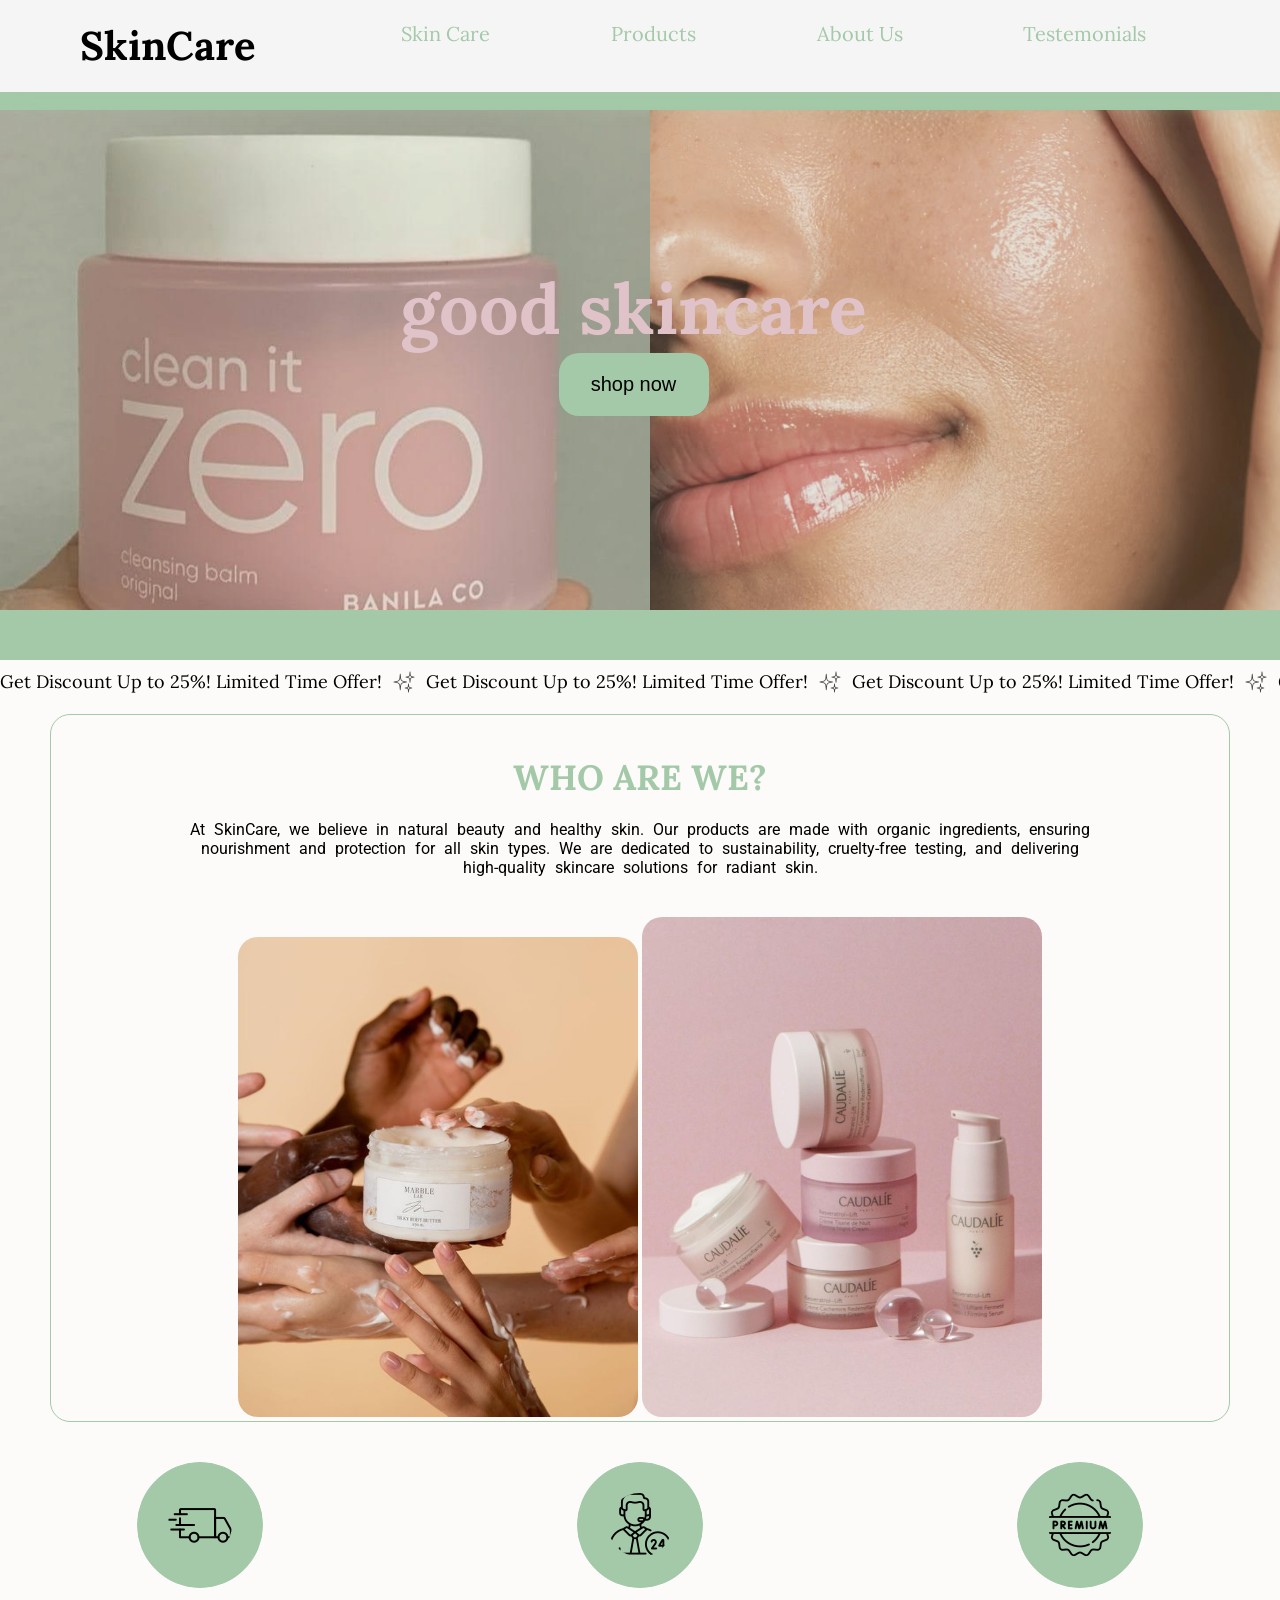
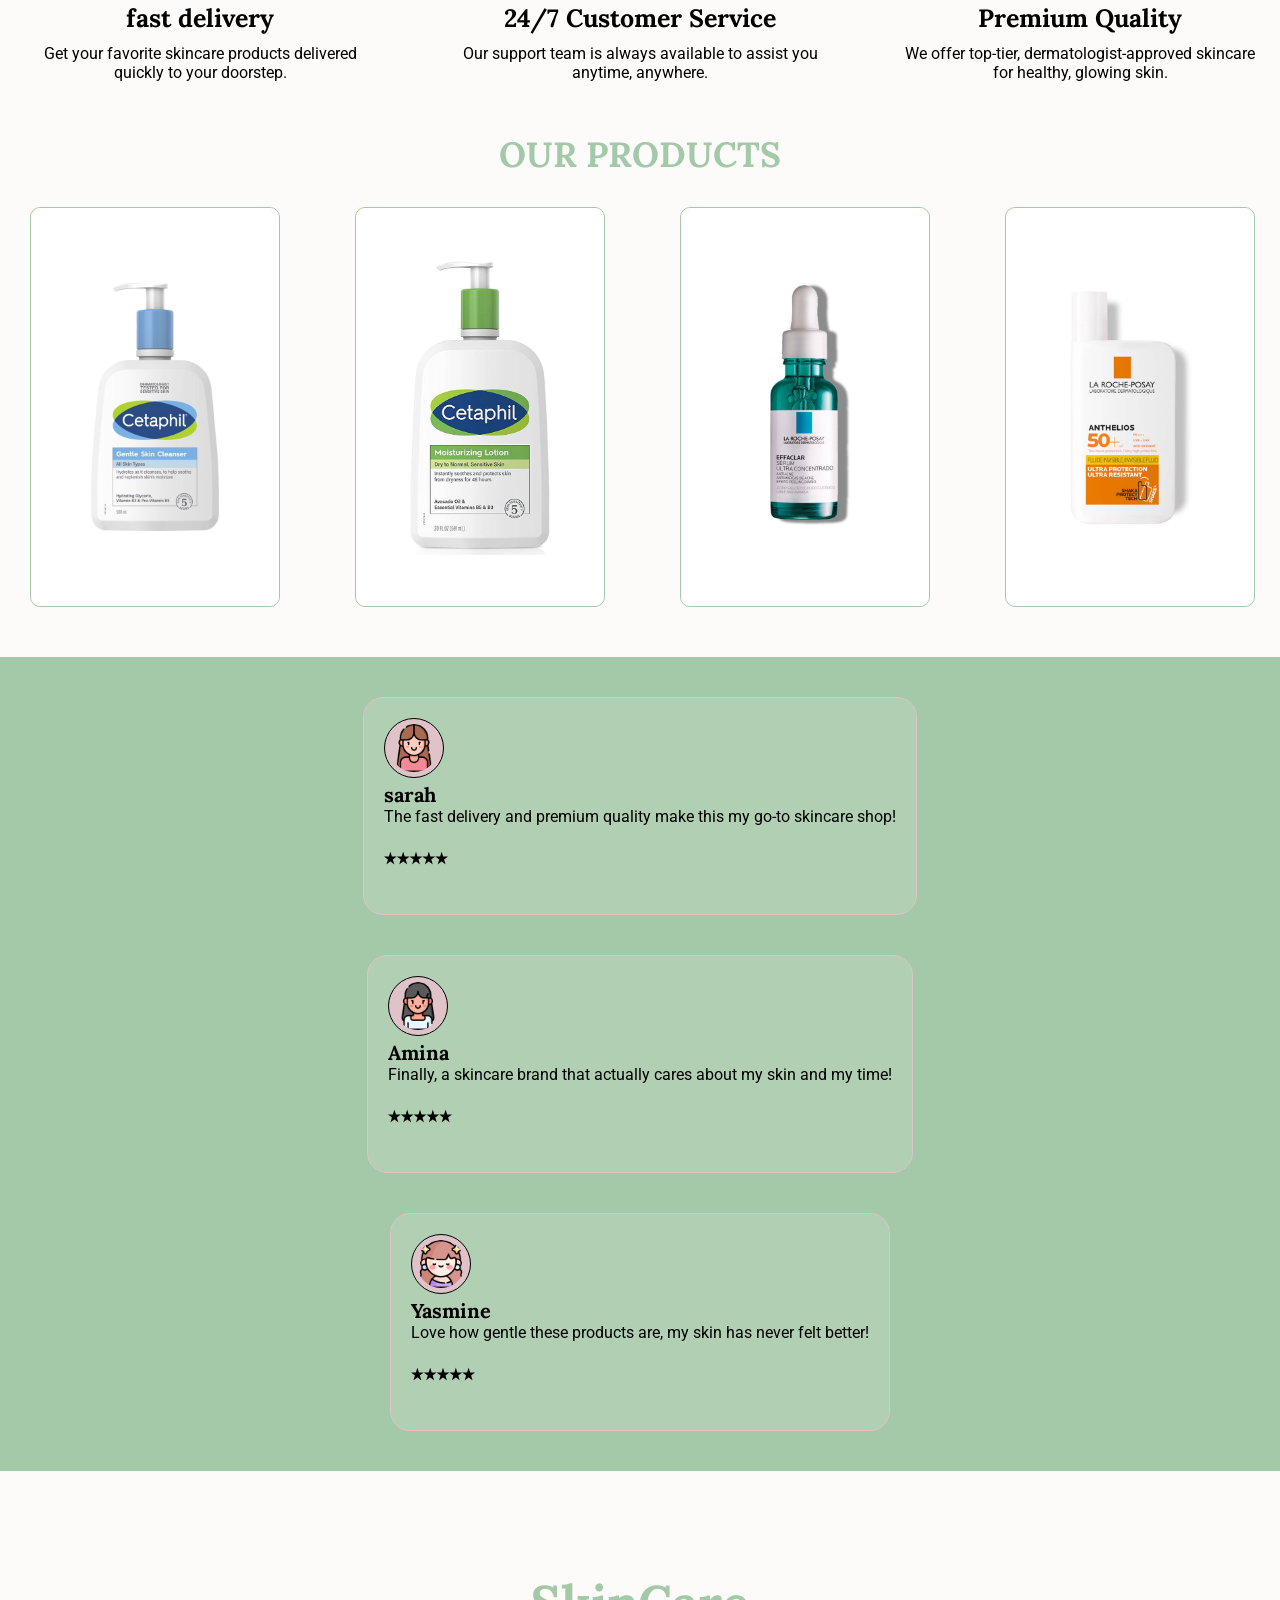
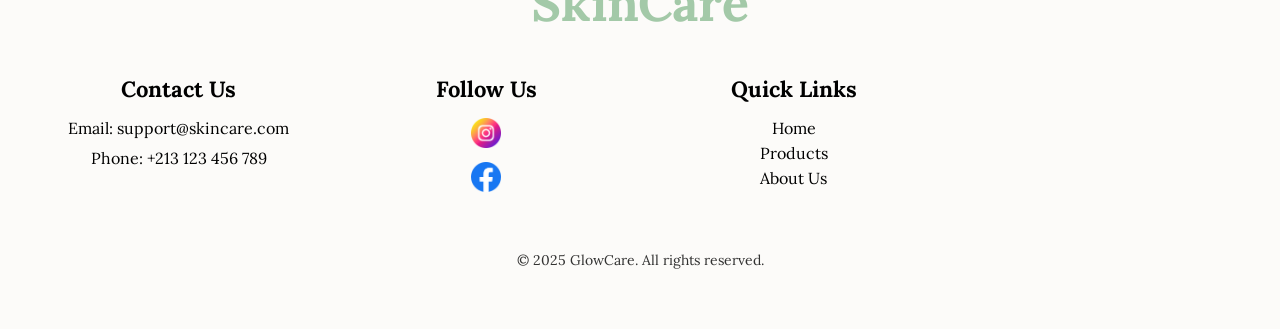
==== index.html @ 76467d52 "adding the project" ====
<!DOCTYPE html>
<html lang="en">
<head>
    <meta charset="UTF-8">
    <meta name="viewport" content="width=device-width, initial-scale=1.0">
    <title>Skincare</title>
    <link rel="stylesheet" href="styles.css">
    <link rel="preconnect" href="https://fonts.googleapis.com">
     <link rel="preconnect" href="https://fonts.gstatic.com" crossorigin>
    <link href="https://fonts.googleapis.com/css2?family=Lora:ital,wght@0,400..700;1,400..700&family=Roboto:ital,wght@0,100..900;1,100..900&display=swap" rel="stylesheet">

</head>
<body>
    <header class="nav-bar">
        <div class="logo">
            <img src="./icons/menu.png" alt="">
            <h1>SkinCare</h1>
        </div>
        <div class="navigation">
            <nav>
                <ul>
                    <li><a href="index.html">Skin Care</a></li>
                    <li><a href="#products">products</a></li>
                    <li><a href="#about">about us</a></li>
                    <li><a href="#testemonial">testemonials</a></li>
                </ul>
            </nav>
        </div>
    </header>

    <section id="home">
        <div class="home-container">
          <div class="home-pics">
                <img src="./products/y u m m y.jpg" alt="home background">
                <img src="./products/0cfbf5af8cdf26f54ccea1bad28f0285.jpg" alt="">
             
          </div>
          <div class="home-txt">
               <h1>good skincare</h1>
               <button class="shop-btn">shop now</button>
          </div>
        </div>
    </section>
    <section>
        <div class="marquee">
            <div class="marquee-content">
                <p>Get Discount Up to 25%! Limited Time Offer!</p><img src="./icons/magic.png" >
                <p>Get Discount Up to 25%! Limited Time Offer!</p><img src="./icons/magic.png" >
                <p>Get Discount Up to 25%! Limited Time Offer!</p><img src="./icons/magic.png" >
                <p>Get Discount Up to 25%! Limited Time Offer!</p><img src="./icons/magic.png" >
                <p>Get Discount Up to 25%! Limited Time Offer!</p><img src="./icons/magic.png" >
            </div>
        </div>
    </section>
    <section id="about">
        <div class="about-container">
            <div class="about-text">
                <h2>Who Are We?</h2>
                <p>At SkinCare, we believe in natural beauty and healthy skin. 
                    Our products are made with organic ingredients, ensuring nourishment
                    and protection for all skin types. We are dedicated to sustainability,
                     cruelty-free testing, and delivering high-quality skincare solutions for radiant skin.</p>
            </div>
            <div class="about-image">
                <img src="./products/about-team.jpg" alt="Our team ">
                <img src="./products/about-pic.jpg" alt="skincare products">
            </div>
        </div>
    </section>
    <section>
        <div class="service">
           <div class="service-box">
              <img src="./icons/delivery-truck.png" alt="delivery-truck">
              <h2>fast delivery</h2>
              <p>Get your favorite skincare products delivered quickly to your doorstep.</p>
           </div>
           <div class="service-box">
            <img src="./icons/24-hours-support.png" alt="hours-support">
            <h2> 24/7 Customer Service</h2>
            <p>Our support team is always available to assist you anytime, anywhere.</p>
         </div>
         <div class="service-box">
            <img src="./icons/premium.png" alt="premium">
            <h2>Premium Quality </h2>
            <p>We offer top-tier, dermatologist-approved skincare for healthy, glowing skin.</p>
         </div>
        </div>
    </section>
    <section id="products">
        <div class="title"> <h2>Our products</h2></div>
        <div class="product-container">
          <div class="product-type">
              <div class="face front"><img src="./products/Cetaphil Gentle Skin Cleanser 500mL.jpg" alt="Cleanser"> </div>
              <div class="face back"> 
                <a href="./products.html"><h2>Cleanser</h2></a>
              </div>
          </div>

          <div class="product-type">
            <div class="face front"><img src="./products/Cetaphil Moisturizing Lotion.jpg" alt="moisturizer"> </div>
            <div class="face back"> 
             <a href="./products.html"> <h2>moisturizer</h2></a>
            </div>
        </div>

        <div class="product-type">
            <div class="face front"><img src="./products/my 2025.jpg" alt="serum"> </div>
            <div class="face back"> 
              <a href="./products.html"><h2>serum</h2></a>
            </div>
        </div>
        <div class="product-type">
            <div class="face front"><img src="./products/téléchargement (3).jpg" alt="sunscreen"> </div>
            <div class="face back"> 
              <a href="./products.html"><h2>sunscreen</h2></a>
            </div>
        </div>
        </div>
    </section>
    <section id="testemonial">
     <div class="testimonial-wrapper">
        <div class="test-container">
            <div class="person">
              <img class="profile-pic" src="./icons/woman.png" alt="profile"> 
              <h5>sarah</h5>
              <p>The fast delivery and premium quality make this my go-to skincare shop!</p>
              <img class="stars" src="./icons/stars.png" alt="5-stars">
            </div>
          </div>
    
          <div class="test-container">
            <div class="person">
              <img class="profile-pic" src="./icons/girl.png" alt="profile"> 
              <h5>Amina</h5>
              <p>Finally, a skincare brand that actually cares about my skin and my time!</p>
              <img class="stars" src="./icons/stars.png" alt="5-stars">
            </div>
          </div>
    
          <div class="test-container">
            <div class="person">
              <img class="profile-pic" src="./icons/actress.png" alt="profile"> 
              <h5>Yasmine</h5>
              <p>Love how gentle these products are, my skin has never felt better!</p>
              <img class="stars" src="./icons/stars.png" alt="5-stars">
            </div>
          </div>
     </div>
    </section>
    <footer id="footer">
        <div class="logo">
            <h1>SkinCare</h1>
          </div>
    <div class="footer-container">
      <div class="footer-contact">
        <h3>Contact Us</h3>
        <p>Email: support@skincare.com</p>
        <p>Phone: +213 123 456 789</p>
      </div>

      <div class="footer-social">
        <h3>Follow Us</h3>
        <a href="#"><img src="./icons/instagram.png" alt="Instagram"></a>
        <a href="#"><img src="./icons/facebook (1).png" alt="Facebook"></a>
    </div>
 
    <div class="footer-links">
        <h3>Quick Links</h3>
        <ul>
            <li><a href="#">Home</a></li>
            <li><a href="#">Products</a></li>
            <li><a href="#">About Us</a></li>
        </ul>
    </div>

    <div class="footer-bottom">
        <p>&copy; 2025 GlowCare. All rights reserved.</p>
    </div>
    </div>
    </footer>
</body>
</html>
---- styles.css ----
:root{ /*most used variables*/
    --main-color:#f1ebe22c;
    --second-color:#A3C9A8;
    --third-color:#e0c3c9;
    --main-font:  "Lora", serif;
    --second-font:"Roboto", serif;
}

* {
    margin: 0;
    padding: 0;
    box-sizing: border-box;
}
body{
    font-family: var(--main-font);
    background-color: var(--main-color);
    
}

.logo h1{
    font-family: var(--main-font);
    font-size: 40px;
    font-weight: bold;
    margin: 20px 80px;
    cursor: pointer;
}
.logo img{
    display: none;
}
.nav-bar{
    background-color: whitesmoke;
    display: flex;
    flex-direction: row;
    width: 100%;
    align-items: center;
    position: fixed; /*stay fixed after scrolling*/
    z-index: 1000; /*to make the navbar above all elements*/
    justify-content: space-between;
    gap: 20px;
    padding-right: 100px;
    border-bottom: 1px solid var(--main-color);
    box-shadow: 2px 2px 30px var(--second-color);

}
.navigation nav ul {
    display: flex;
    flex-direction: row;
    align-items: center;
    gap: 60px;
    padding: 20px 10px;
}
nav ul li{
    list-style: none; /*remove the underlines*/
}
nav ul li a{
    text-decoration: none;
    font-size: 20px;
    color: var(--second-color);
    padding: 10px 15px;
    margin: 10px 20px;
    position: relative;
    cursor: pointer;
    text-transform: capitalize;

}
nav ul li a::after { /*to draw a line under the text */
    content: "";
    position: absolute;
    left: 50%;
    bottom: 0;
    width: 0;
    height: 2px;
    background-color: var(--second-color);
    transition: width 0.3s ease-in-out, left 0.3s ease-in-out;
}

.navigation nav ul li a:hover::after {
    width: 100%;
    left: 0;
}


/* Responsive Navigation */
@media (max-width: 768px) {
    .logo{
        display: flex;
        flex-direction: row;
        align-items: center;
    }
    .logo img{
        display: flex;
        width: 30px;
        margin: 60px 20px;
    }
    .logo h1{
       margin: 30px 80px;
       font-size: 30px;
    }
    .nav-bar {
        width: 100%;
        padding: 10px 20px;
    }
    .navigation {
        display: none;
        position: absolute;
        top: 100%;
        left: 0;
        background-color: whitesmoke;
        width: 200px;
        padding: 10px;
        box-shadow: 0px 4px 6px rgba(0, 0, 0, 0.1);
    }

    .logo:hover + .navigation, 
    .navigation:hover {
        display: block;
    }

    .navigation nav ul {
        flex-direction: column;
        gap: 10px;
    }

    .navigation nav ul li a {
        display: block;
        padding: 10px;
        color: black;
    }
}
@media (min-width:769px ) and (max-width:992px){
    .navigation nav ul {
        display: flex;
        flex-direction: row;
        align-items: center;
        justify-content: space-between;
        align-content: center;
        gap: 15px;
        padding: 20px 8px;
        
    }
    nav ul li a{
        text-decoration: none;
        font-size: 18px;
  
    }
    .logo h1{
        font-size: 30px;
        margin: 10px 20px;
    }
    .nav-bar{
        gap: 5px;
        margin-top: 30px;
    }
}
@media (min-width:993px ) and (max-width:1200px){

    .logo h1{
        font-size: 30px;
        margin: 10px 15px;
    }
}

/*HOME SECTION STYLE*/
#home{
    background-color: var(--second-color);

}
.home-container{
    display: grid; 
    grid-template-columns: 1fr 1fr; /*2 cols that take all the remaining space*/
    grid-template-rows: auto auto;
    align-items: center;
    justify-content: center;
    width: 100%;
    max-width: 1200px;
    margin: auto;
    padding: 50px 20px;
    position: relative;

}
.home-pics{
    display: grid;
    grid-template-columns: 1fr 1fr;
    margin-left: 20px;
    opacity: 0.8;
}
.home-pics img{
    width: 650px;
    margin-top: 60px;
    height: 500px;
    object-fit: cover;
}
.home-txt{
   position: absolute;
    top: 40%;
    left: 30%;
   display: flex;
   flex-direction: column;
   align-items: center;
   justify-content: center;
}
.home-txt h1{
    font-family: var(--main-font);
    font-size: 70px;
    color: var(--third-color);
}
.home-txt .shop-btn{
    font-size: 20px;
    padding: 20px 15px;
    width: 150px;
    border-radius: 20px;
    border-style: none;
    background-color: var(--second-color);
    color: balck;
    cursor: pointer;
    transition: border 0.4s ease,
                 color 0.4s ease,
                 background-color 0.4s ease;
}
.home-txt .shop-btn:hover{
    border: 1px solid var(--second-color);
    color: var(--second-color);
    background-color: var(--main-color);
    font-weight: bold;
}


/* Responsive FOR HOME SECTION */
@media (max-width: 768px) {
    #home{
        background-color: var(--main-color);
    }
    .home-pics img{
        width: 450px;
        margin-top: 60px;
        height: 400px;
        object-fit: cover;
    }
    .home-txt{
         left: 20%;
        display: flex;}
}
@media (min-width:769px ) and (max-width:992px){
    #home{
        background-color: var(--main-color);
    }
    .home-pics img{
        width: 500px;
        margin-top: 60px;
        height: 400px;
        object-fit: cover;
    }
    .home-txt{
        left: 18%;
       display: flex;}
}

.marquee{
    overflow: hidden;
    width: 100%;
    padding: 10px 0;
    position: relative;
}
.marquee-content{
    display: flex;
    flex-direction: row;
    flex-wrap: nowrap;
    gap: 10px;
    animation-name: marquee;
    animation-duration: 15s;
    animation-timing-function: linear;
    animation-iteration-count: infinite;
}
.marquee-content p{
    white-space: nowrap; /* Prevents text from breaking into multiple lines */
    font-size: 18px;   
}
@keyframes marquee{
    0%{
         transform: translateX(100%);
    }100%{
        transform: translateX(-100%);
    }
}

/*ABOUT SECTION*/
.about-container{
    display: flex;
    flex-direction: column;
    align-items: center;
    justify-content: center;
    text-align: center;
    border: 1px solid var(--second-color) ;
    margin: 10px 50px;
    border-radius: 20px;
}
.about-text{
    margin: 40px 20px;
    width: 100vh;
}
.about-text h2{
    font-family:var(--main-font) ;
    color: var(--second-color);
    font-size: 35px;
    text-transform: uppercase;
    margin-bottom: 20px;
 
}
.about-text p{
    font-family:var(--second-font) ;
    word-spacing: 5px;
   
}
.about-image{
    display: inline-block;
}
.about-image img{
    width: 400px;
    border-radius: 20px;
    
}
/* Responsive FOR ABOUT SECTION */
@media (max-width: 768px) {

    .about-container{
        max-width: 100%;
        overflow: hidden;
        display: flex;
        align-items: center;
        justify-content: center;
        text-align: center;
       
        
    }
    .about-text p{
        text-align: center;
        padding-left: 80px;
        font-size: 16px;
        line-height: 1.5;
        max-width: 80%;
        
       
    }
    .about-image img{
        width: 300px;
        border-radius: 20px;
        
    }
}

/*SERVICE SECTION */
.service{
    display: grid;
    grid-template-columns: 400px 400px 400px;
    align-items: center;
    justify-content: center;
    text-align: center;
    gap: 40px;
}
.service-box{
    margin: 30px 20px;
 }
.service-box img{
    border: 1px solid var(--second-color);
    padding: 30px 30px;
    border-radius: 50%;
    background-color: var(--second-color);
    cursor: pointer;
    transition: scale 0.4s ease-in-out ;
}
.service-box img:hover {
    transform: scale(1.07, 1.07);
}

.service-box h2{
 font-family: var(--main-font);
 font-size: 25px;
 margin: 10px;
}
.service-box p{
  font-family: var(--second-font);
  font-size: 16px;
}

/* Responsive FOR SERVICE SECTION */
@media (max-width: 750px) {
    .service{
        grid-template-columns: 1fr;
        gap: 20px;
    }
    
}
@media (min-width:751px) and (max-width:1000px){
    .service{
        grid-template-columns: 250px 250px 250px;
        gap: 15px;
    }
    .service-box{
        margin: 30px 5px;
     }
     .service-box img{
        padding: 15px 15px;
    }
    .service-box h2{
        font-size: 18px;
        margin: 5px;
       }
       .service-box p{
         font-family: var(--second-font);
         font-size: 13px;
       }
}
@media (min-width:1010px)and (max-width:1200px) {
    .service{
        grid-template-columns: 240px 240px 240px;
        gap: 10px;
    }
    .service-box img{
        padding: 15px 15px;
    }
    .service-box h2{
        font-size: 20px;
        margin: 5px;
       }
       .service-box p{
         font-family: var(--second-font);
         font-size: 16px;
       }
}

/* PRODUCTS SECTION */
#products .title {
    display: flex;
    justify-content: center;
    align-items: center;
     text-align: center;
    margin: 20px;
}
#products .title h2{
    font-size: 35px;
    color: var(--second-color);
    text-transform: uppercase;
}
.product-container {
    display: grid;
    grid-template-columns: repeat(auto-fit, minmax(250px, 1fr)); /* Responsive grid */
    justify-content: center;
    align-items: center;
    gap: 20px;
    width: 100%; /* Full width */
    margin: 10px auto;
    perspective: 800px;
}
.product-type {
    width: 250px;
    height: 400px;
    position: relative;
    transform-style: preserve-3d;
    transition: transform 0.6s ease;
    border: 1px solid var(--second-color);
    margin: 10px 30px;
    border-radius: 10px;
}

.product-type:hover {
    transform: rotateY(180deg); /* Flip only on hover */
}

.face {
    width: 100%;
    height: 100%;
    position: absolute;
    backface-visibility: hidden;
    display: flex;
    justify-content: center;
    align-items: center;
    border-radius: 10px;
}

.front {
    background: #fff;
}

.front img {
    width: 100%;
    height: auto;
    border-radius: 10px;
}

.back {
    background: var(--third-color);
    transform: rotateY(180deg);
    position: absolute; 
    top: 0;
    left: 0;
    width: 100%;
    height: 100%;
    display: flex;
    justify-content: center;
    align-items: center;
    font-size: 20px;
    text-transform: uppercase;
    font-weight: bold;
    color: black;
}
.back a{
    text-decoration: none;
    color: black;
}

/* Responsive FOR products SECTION */
@media (max-width: 750px) {
    .service{
        grid-template-columns: 1fr 1fr;
        gap: 20px;
    }
    
}

/*testemonial style*/
#testemonial{
    background-color: var(--second-color);
    height: auto;
    display: flex;
    flex-direction: column; 
    margin: 40px 0px; 

    
}
.testimonial-wrapper{
    width: 100%;
}
.test-container{
    display: flex;
    flex-direction: column;
    align-items: center;
    margin: 40px 10px;
    
}
.person{
 padding: 20px 20px;
 height: auto;
 width: auto;
 background-color: var(--main-color);
 border: 1px solid var(--third-color);
 border-radius: 20px;
 cursor: pointer;
 transition:transform 0.4s ease-in-out,
 box-shadow 0.4s ease-in;
}
.person:hover{
    transform: scale(1.06);
    box-shadow: 9px 9px 20px var(--third-color);
}

.person .profile-pic{
    width: 60px;
    border: 1px solid;
    padding: 5px 5px;
    border-radius: 50%;
    background-color: var(--third-color);
}
.person h5{
    font-family: var(--main-font);
    font-size: 20px;
   
}
.person p{
    font-family: var(--second-font);
}
.person .stars{
    margin: 0px auto;
    
}
/* FOOTER SECTION */
#footer {
    background-color: var(--primary-color);
    padding: 40px 20px;
    text-align: center;
}

#footer .logo h1 {
    font-size: 50px;
    color: var(--second-color);
    margin-bottom: 20px;

}



.footer-container {
    display: grid;
    grid-template-columns: repeat(auto-fit, minmax(200px, 1fr));
    gap: 30px;
    justify-content: center;
    align-items: start;
    max-width: 1200px;
    margin: auto;
    padding: 20px 0;
}

.footer-contact, .footer-social {
    display: flex;
    flex-direction: column;
    align-items: center;
}

.footer-contact h3,
.footer-social h3 {
    font-size: 22px;
    margin-bottom: 10px;
    color: var(--accent-color);
}

.footer-contact p {
    font-size: 16px;
    margin: 5px 0;
}

.footer-social a {
    display: inline-block;
    margin: 5px;
    transition: transform 0.3s ease-in-out;
}

.footer-social a:hover {
    transform: scale(1.1);
}

.footer-social img {
    width: 30px;
    height: 30px;
}

.footer-bottom {
    grid-column: span 4;
    margin-top: 20px;
    text-align: center;
    font-size: 14px;
    opacity: 0.8;
}

/* FOOTER QUICK LINKS */
.footer-links {
    display: flex;
    flex-direction: column;
    align-items: center;
}

.footer-links h3 {
    font-size: 22px;
    margin-bottom: 10px;
    color: var(--accent-color);
}

.footer-links ul {
    list-style: none;
    padding: 0;
    margin: 0;
}

.footer-links ul li {
    margin: 5px 0;
}

.footer-links ul li a {
    text-decoration: none;
    color: var(--text-light);
    font-size: 16px;
    transition: color 0.3s ease-in-out;
}

.footer-links ul li a:hover {
    color: var(--second-color);
}
/* Responsive FOR footer SECTION */
@media (max-width: 750px) {
    .footer-container {
        display: grid;
        grid-template-columns: repeat(auto-fit, minmax(200px, 1fr));
        gap: 10px;
      
    }
    .footer-links ul li a {
        font-size: 14px;
    }
    
}
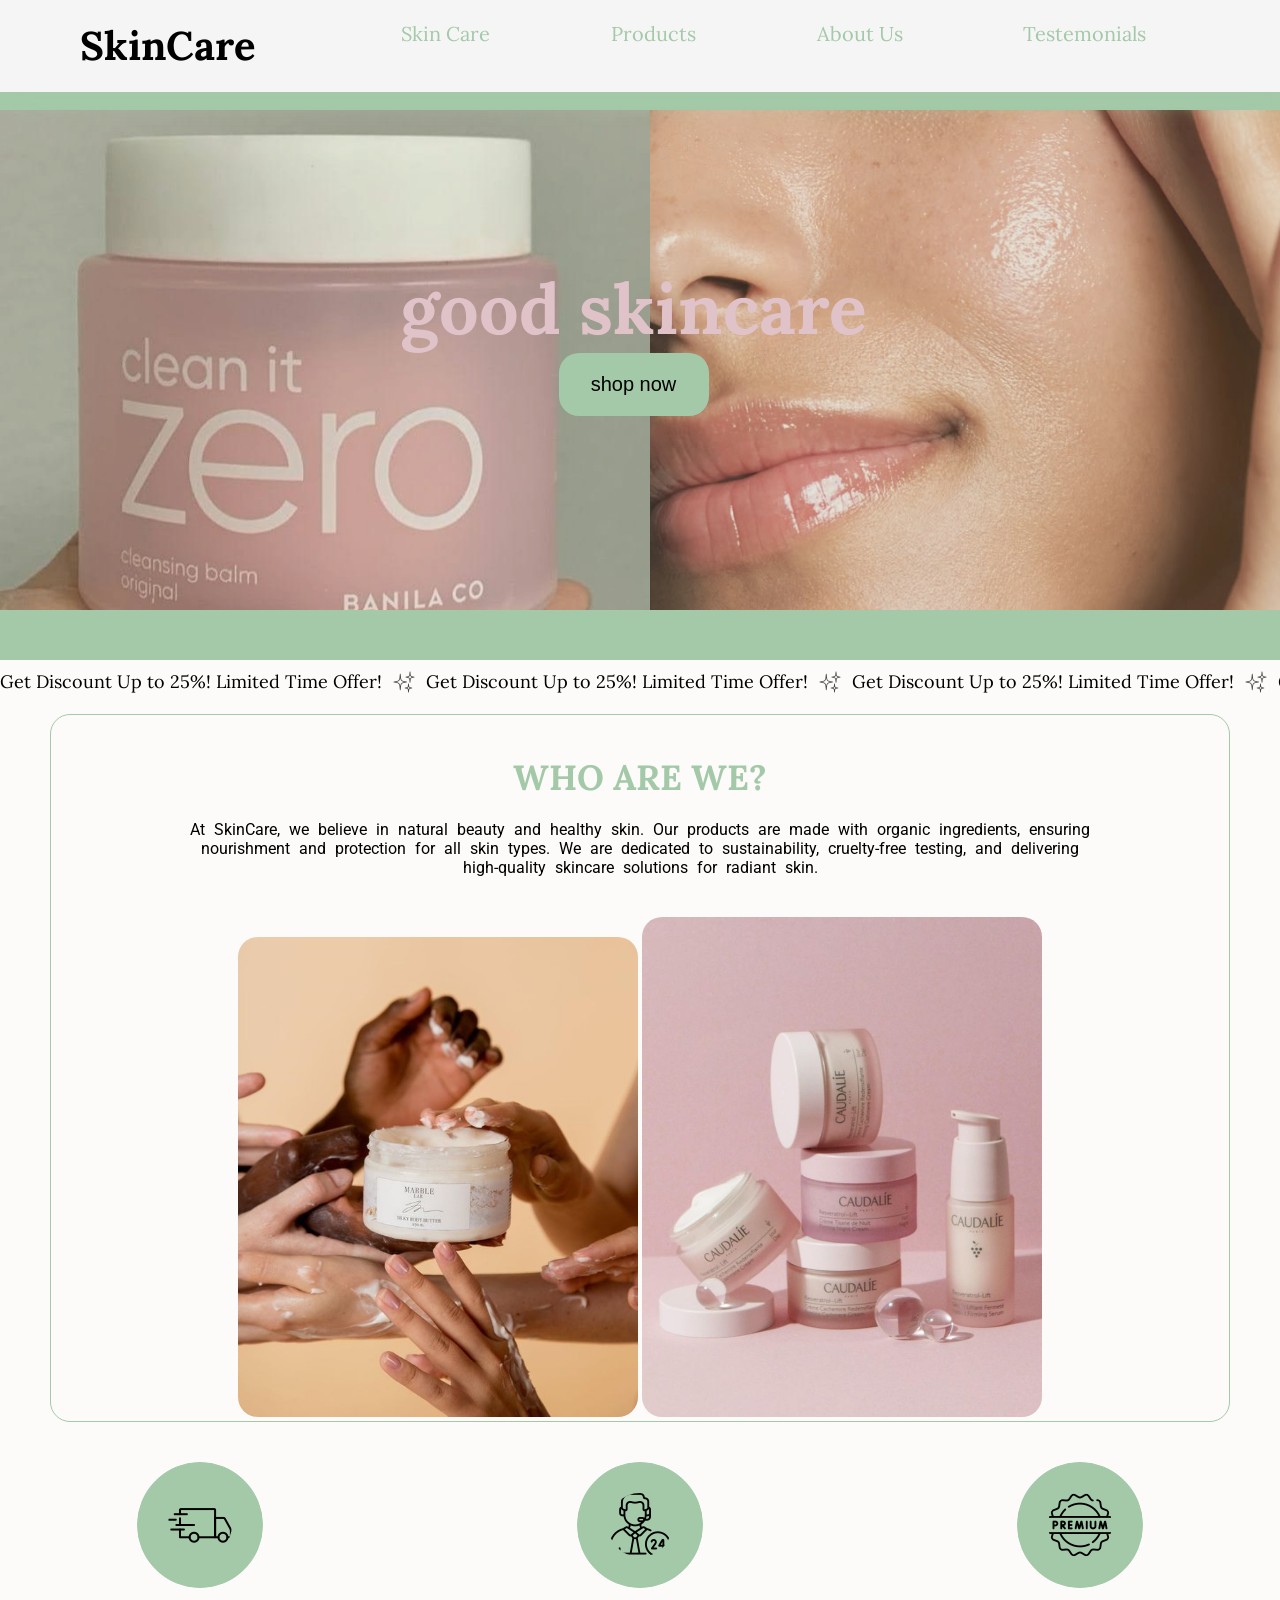
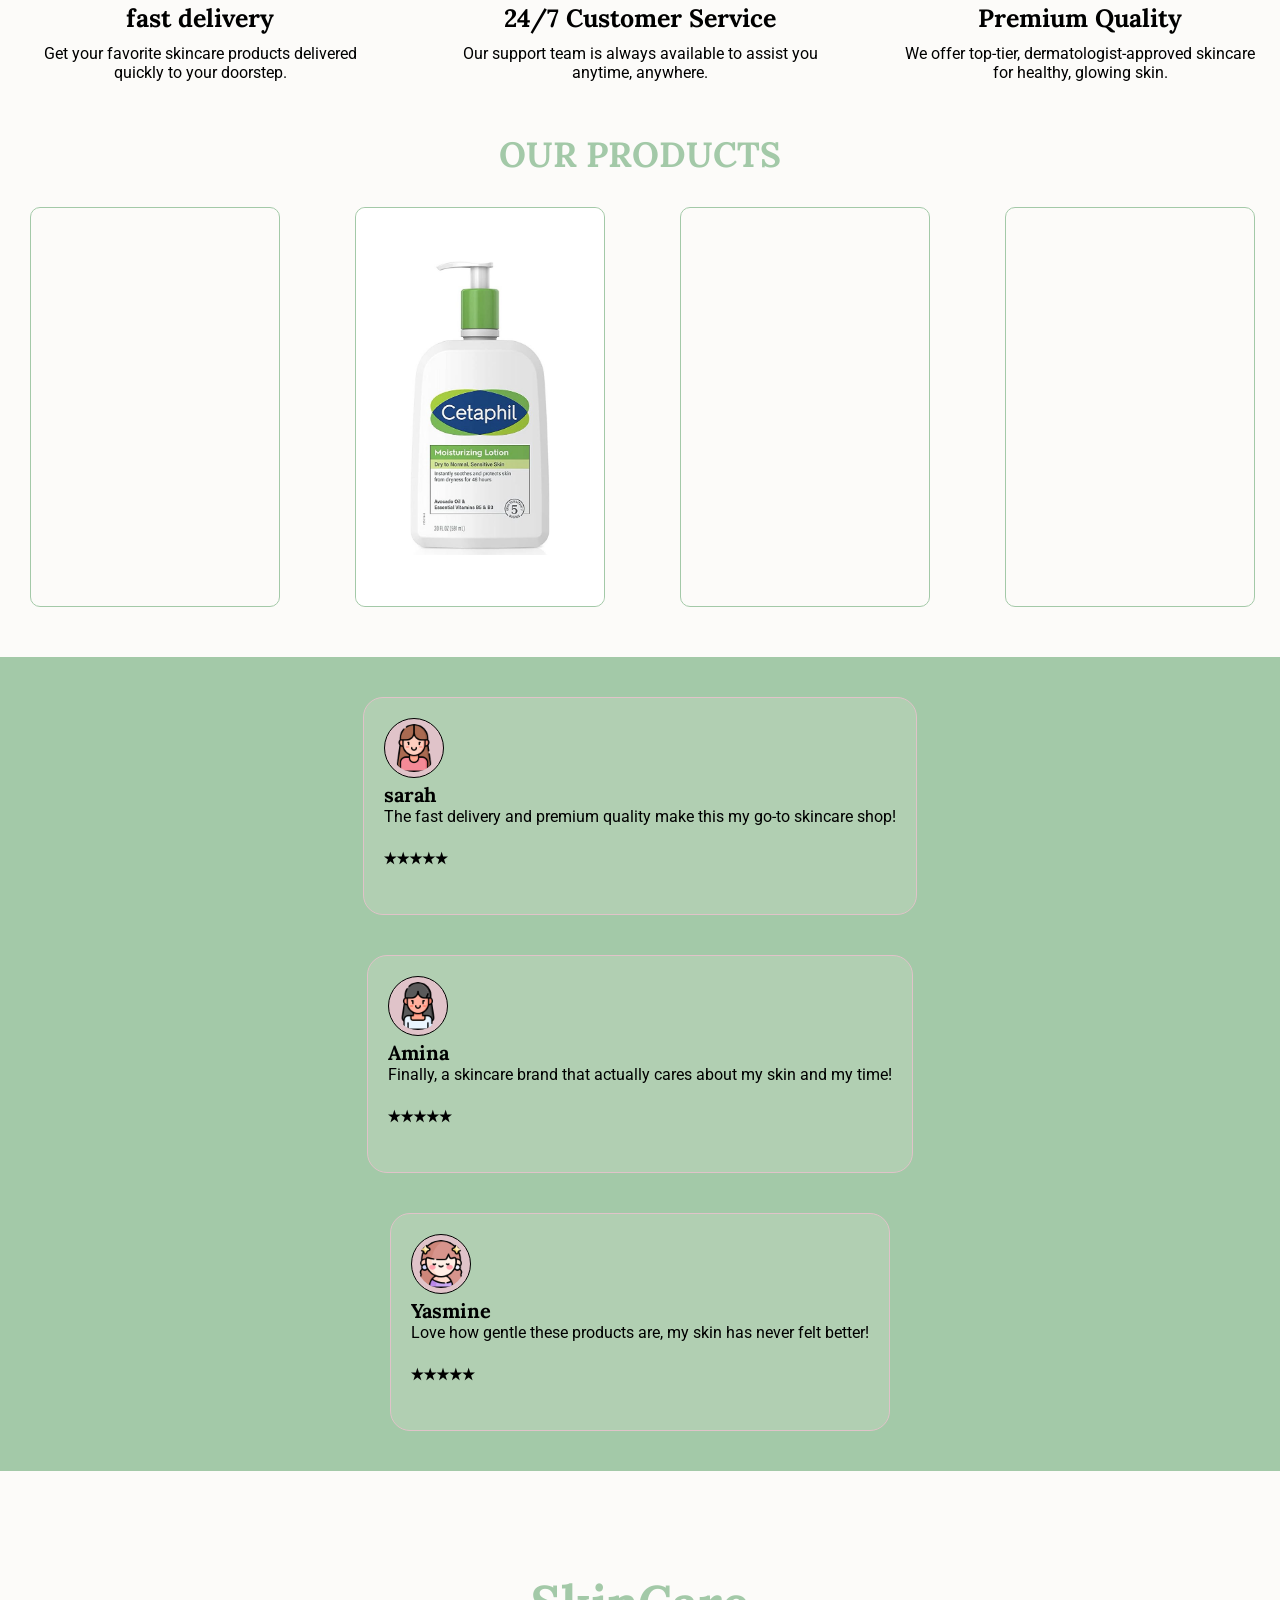
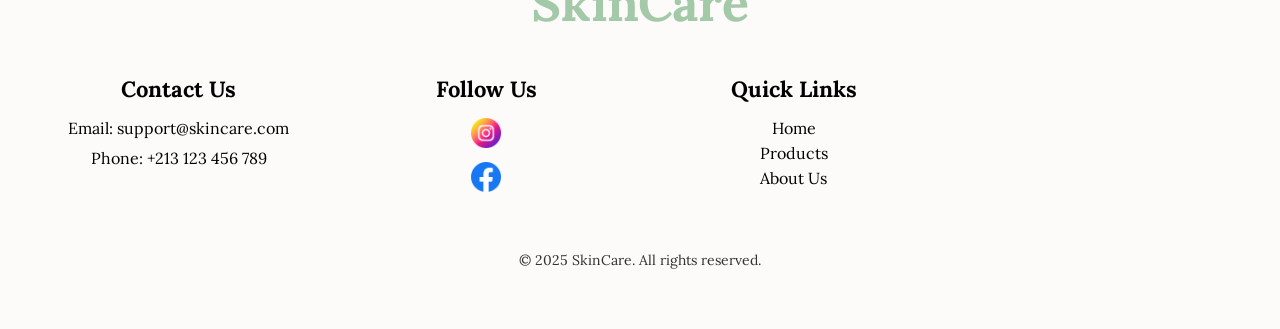
==== commit 173aa721: "footer modification" ====
--- a/index.html
+++ b/index.html
@@ -174,7 +174,7 @@
     </div>
 
     <div class="footer-bottom">
-        <p>&copy; 2025 GlowCare. All rights reserved.</p>
+        <p>&copy; 2025 SkinCare. All rights reserved.</p>
     </div>
     </div>
     </footer>
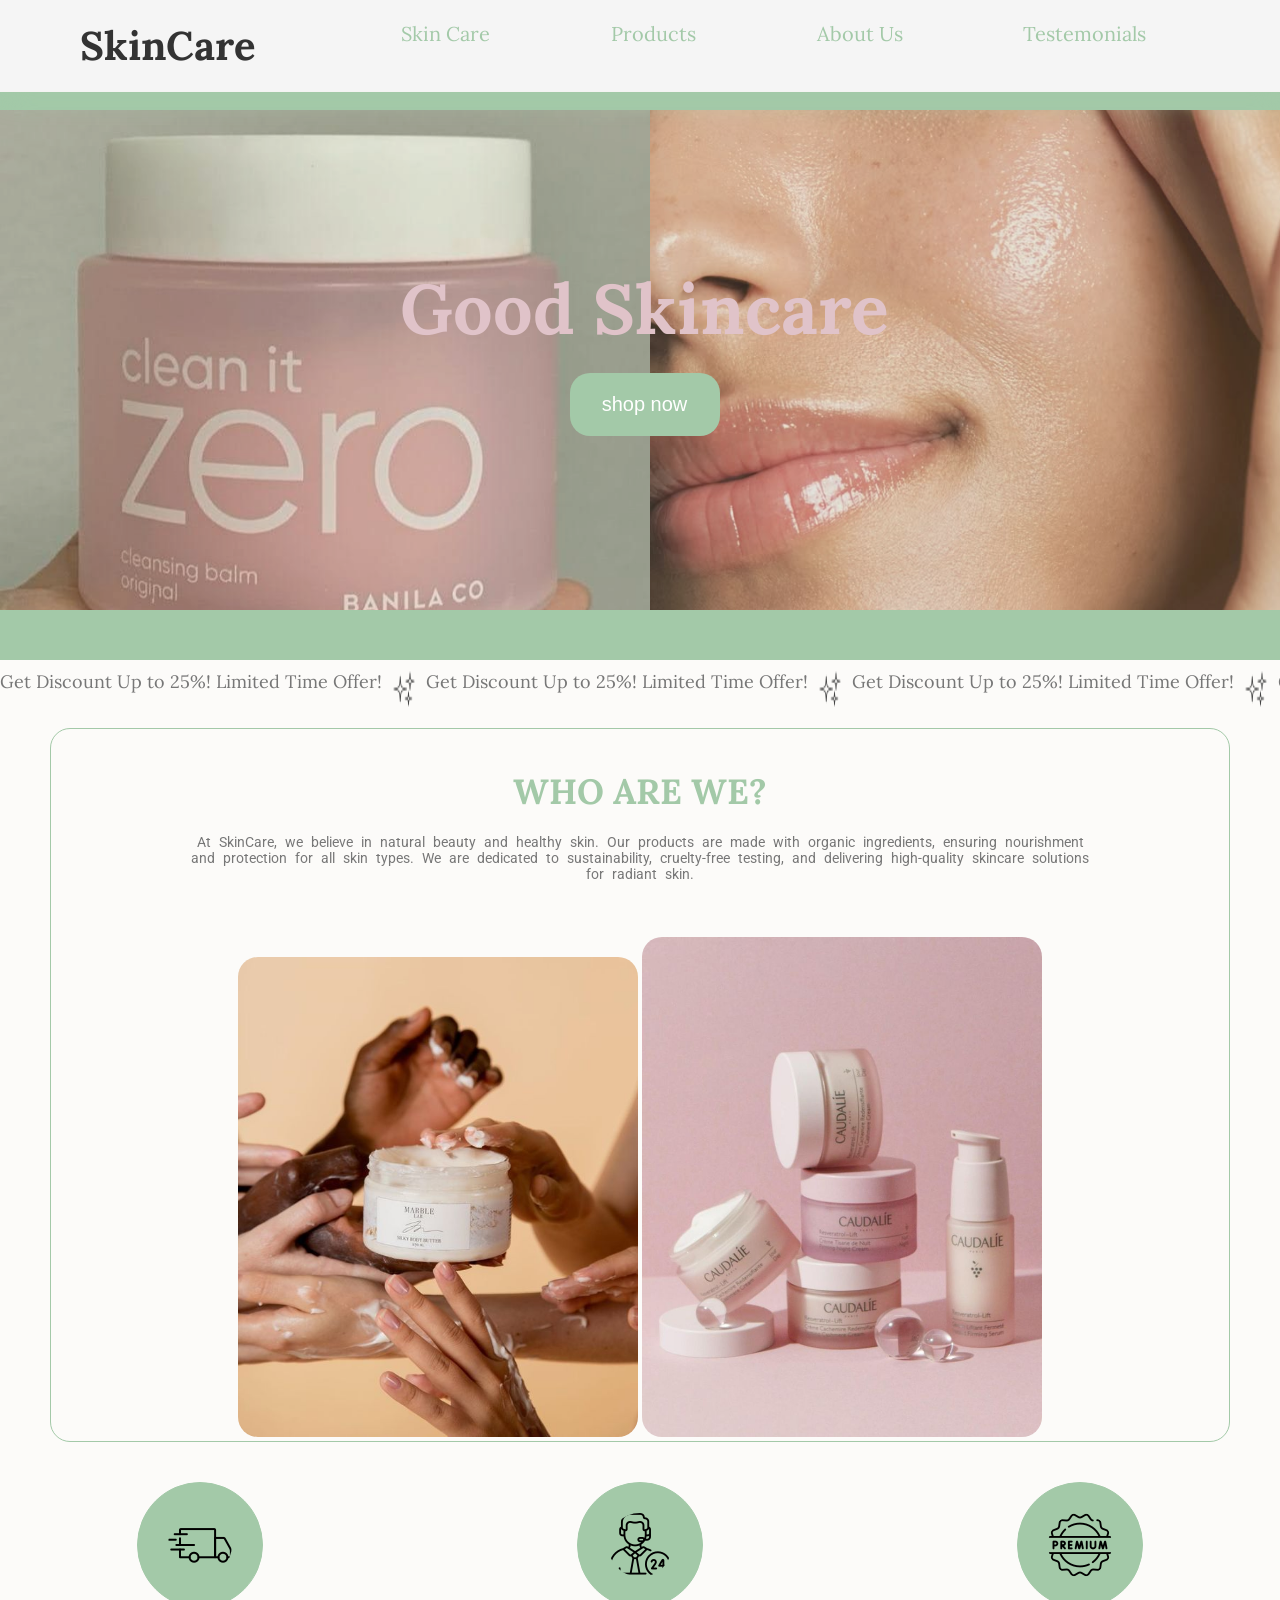
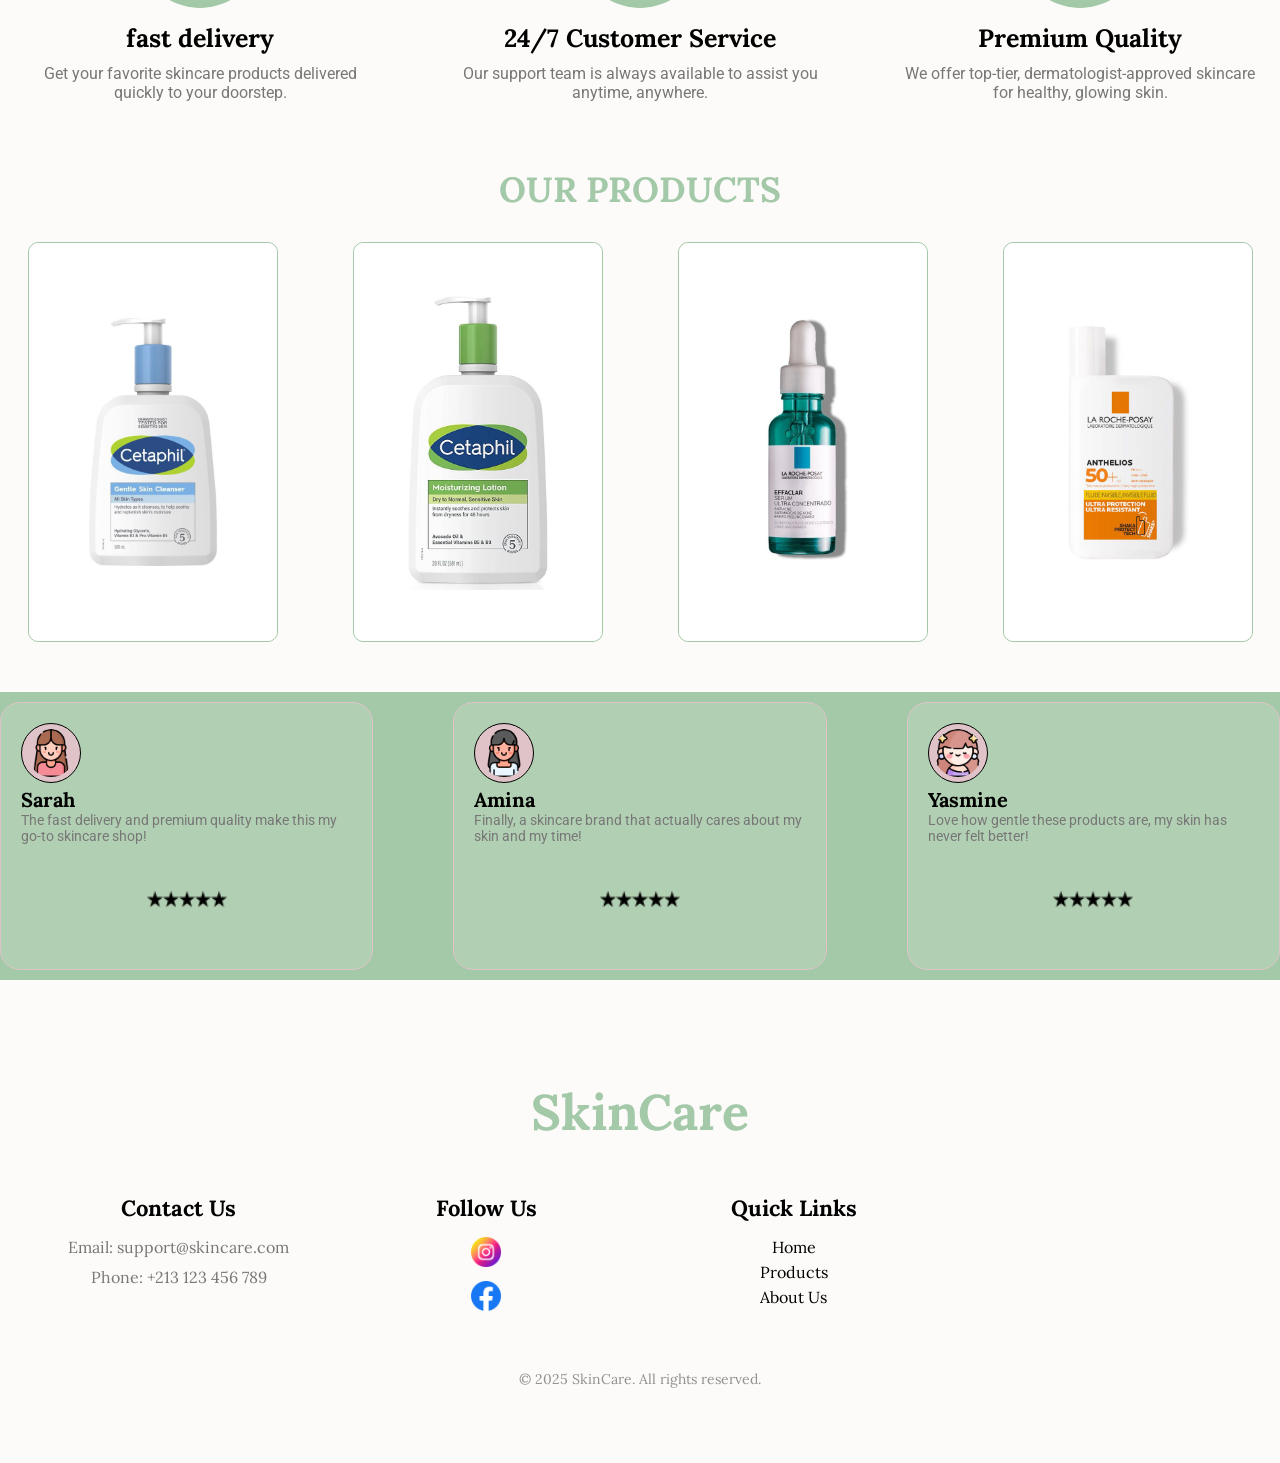
==== commit 3de6c206: "adding screeshots+test section" ====
--- a/index.html
+++ b/index.html
@@ -118,35 +118,30 @@
         </div>
     </section>
     <section id="testemonial">
-     <div class="testimonial-wrapper">
-        <div class="test-container">
-            <div class="person">
-              <img class="profile-pic" src="./icons/woman.png" alt="profile"> 
-              <h5>sarah</h5>
-              <p>The fast delivery and premium quality make this my go-to skincare shop!</p>
-              <img class="stars" src="./icons/stars.png" alt="5-stars">
-            </div>
+      <div class="testimonial-wrapper">
+          <div class="test-container">
+              <div class="person">
+                  <img class="profile-pic" src="./icons/woman.png" alt="profile">
+                  <h5>Sarah</h5>
+                  <p>The fast delivery and premium quality make this my go-to skincare shop!</p>
+                  <img class="stars" src="./icons/stars.png" alt="5-stars">
+              </div>
+              <div class="person">
+                  <img class="profile-pic" src="./icons/girl.png" alt="profile">
+                  <h5>Amina</h5>
+                  <p>Finally, a skincare brand that actually cares about my skin and my time!</p>
+                  <img class="stars" src="./icons/stars.png" alt="5-stars">
+              </div>
+              <div class="person">
+                  <img class="profile-pic" src="./icons/actress.png" alt="profile">
+                  <h5>Yasmine</h5>
+                  <p>Love how gentle these products are, my skin has never felt better!</p>
+                  <img class="stars" src="./icons/stars.png" alt="5-stars">
+              </div>
           </div>
-    
-          <div class="test-container">
-            <div class="person">
-              <img class="profile-pic" src="./icons/girl.png" alt="profile"> 
-              <h5>Amina</h5>
-              <p>Finally, a skincare brand that actually cares about my skin and my time!</p>
-              <img class="stars" src="./icons/stars.png" alt="5-stars">
-            </div>
-          </div>
-    
-          <div class="test-container">
-            <div class="person">
-              <img class="profile-pic" src="./icons/actress.png" alt="profile"> 
-              <h5>Yasmine</h5>
-              <p>Love how gentle these products are, my skin has never felt better!</p>
-              <img class="stars" src="./icons/stars.png" alt="5-stars">
-            </div>
-          </div>
-     </div>
-    </section>
+      </div>
+  </section>
+  
     <footer id="footer">
         <div class="logo">
             <h1>SkinCare</h1>
--- a/styles.css
+++ b/styles.css
@@ -518,60 +518,89 @@
 }
 
 /*testemonial style*/
-#testemonial{
+#testemonial {
     background-color: var(--second-color);
     height: auto;
     display: flex;
-    flex-direction: column; 
-    margin: 40px 0px; 
-
-    
-}
-.testimonial-wrapper{
+    justify-content: center; 
+    margin: 40px 0;
+    overflow: hidden;
+}
+
+.testimonial-wrapper {
+    overflow: hidden;
     width: 100%;
-}
-.test-container{
-    display: flex;
-    flex-direction: column;
-    align-items: center;
-    margin: 40px 10px;
-    
-}
-.person{
- padding: 20px 20px;
- height: auto;
- width: auto;
- background-color: var(--main-color);
- border: 1px solid var(--third-color);
- border-radius: 20px;
- cursor: pointer;
- transition:transform 0.4s ease-in-out,
- box-shadow 0.4s ease-in;
-}
-.person:hover{
+    padding: 10px 0;
+    position: relative;
+}
+
+.test-container {
+    display: flex;
+    flex-direction: row;
+    flex-wrap: nowrap; 
+    align-items: center;
+    gap: 80px; 
+    animation: testemonial 15s linear infinite;
+}
+
+@keyframes testemonial {
+    0% {
+        transform: translateX(100%);
+    }
+    100% {
+        transform: translateX(-100%);
+    }
+}
+
+.person {
+    padding: 20px;
+    height: auto;
+    width: 450px; 
+    background-color: var(--main-color);
+    border: 1px solid var(--third-color);
+    border-radius: 20px;
+    cursor: pointer;
+    transition: transform 0.4s ease-in-out, box-shadow 0.4s ease-in;
+}
+
+.person:hover {
     transform: scale(1.06);
     box-shadow: 9px 9px 20px var(--third-color);
 }
 
-.person .profile-pic{
+.person .profile-pic {
     width: 60px;
     border: 1px solid;
-    padding: 5px 5px;
+    padding: 5px;
     border-radius: 50%;
     background-color: var(--third-color);
 }
-.person h5{
+
+.person h5 {
     font-family: var(--main-font);
     font-size: 20px;
-   
-}
-.person p{
+}
+
+.person p {
     font-family: var(--second-font);
 }
-.person .stars{
-    margin: 0px auto;
+
+.person .stars {
+    display: block;
+    margin: 10px auto;
+    width: 80px; 
+}
+@media (max-width: 800px) {
+    .test-container {
+        width: 100%;
+        justify-content: center; }
     
-}
+    .person {
+        width: 90vw; 
+        height: auto; 
+    } 
+}
+
 /* FOOTER SECTION */
 #footer {
     background-color: var(--primary-color);
@@ -685,4 +714,109 @@
         font-size: 14px;
     }
     
-}+}
+
+
+/* PRODUCT PAGE STYLES */
+
+#product-sect {
+    display: flex;
+    flex-direction: column;
+    gap: 50px;
+    padding: 20px;
+    max-width: 1200px;
+    margin: auto;
+
+}
+.cleanser-container{
+    margin: 100px 10px;
+}
+
+.cleanser-container, .moisturizer-container, .sunscreen-container, .serum-container {
+    text-align: center;
+   
+}
+
+h1 {
+    font-size: 28px;
+    text-transform: capitalize;
+    margin-bottom: 20px;
+    color: #333;
+}
+
+.product-container {
+    display: grid;
+    grid-template-columns: repeat(auto-fit, minmax(250px, 1fr));
+    gap: 20px;
+    justify-items: center;
+}
+
+.product-item {
+    background: #fff;
+    padding: 15px;
+    border-radius: 10px;
+    box-shadow: 0 4px 8px rgba(0, 0, 0, 0.1);
+    transition: transform 0.3s ease-in-out;
+    width: 250px;
+    text-align: center;
+}
+
+.product-item:hover {
+    transform: scale(1.05);
+}
+
+.product-item img {
+    width: 100%;
+    height: 200px;
+    object-fit: cover;
+    border-radius: 8px;
+}
+
+h3 {
+    font-size: 18px;
+    margin: 10px 0;
+    color: #555;
+}
+
+p {
+    font-size: 14px;
+    color: #777;
+    margin-bottom: 15px;
+}
+
+button {
+    background-color: var(--third-color);
+    color: white;
+    border: none;
+    padding: 10px 15px;
+    cursor: pointer;
+    border-radius: 5px;
+    font-size: 14px;
+    transition: background-color 0.3s;
+}
+
+button:hover {
+    background-color: var(--second-color);
+}
+
+/* Responsive Design */
+@media (max-width: 768px) {
+    .cleanser-container{
+        margin: 180px auto;
+    }
+    .product-container {
+        grid-template-columns: repeat(auto-fit, minmax(200px, 1fr));
+    }
+    h1 {
+        font-size: 24px;
+    }
+}
+
+@media (max-width: 480px) {
+    .product-container {
+        grid-template-columns: 1fr;
+    }
+    .product-item {
+        width: 100%;
+    }
+}
